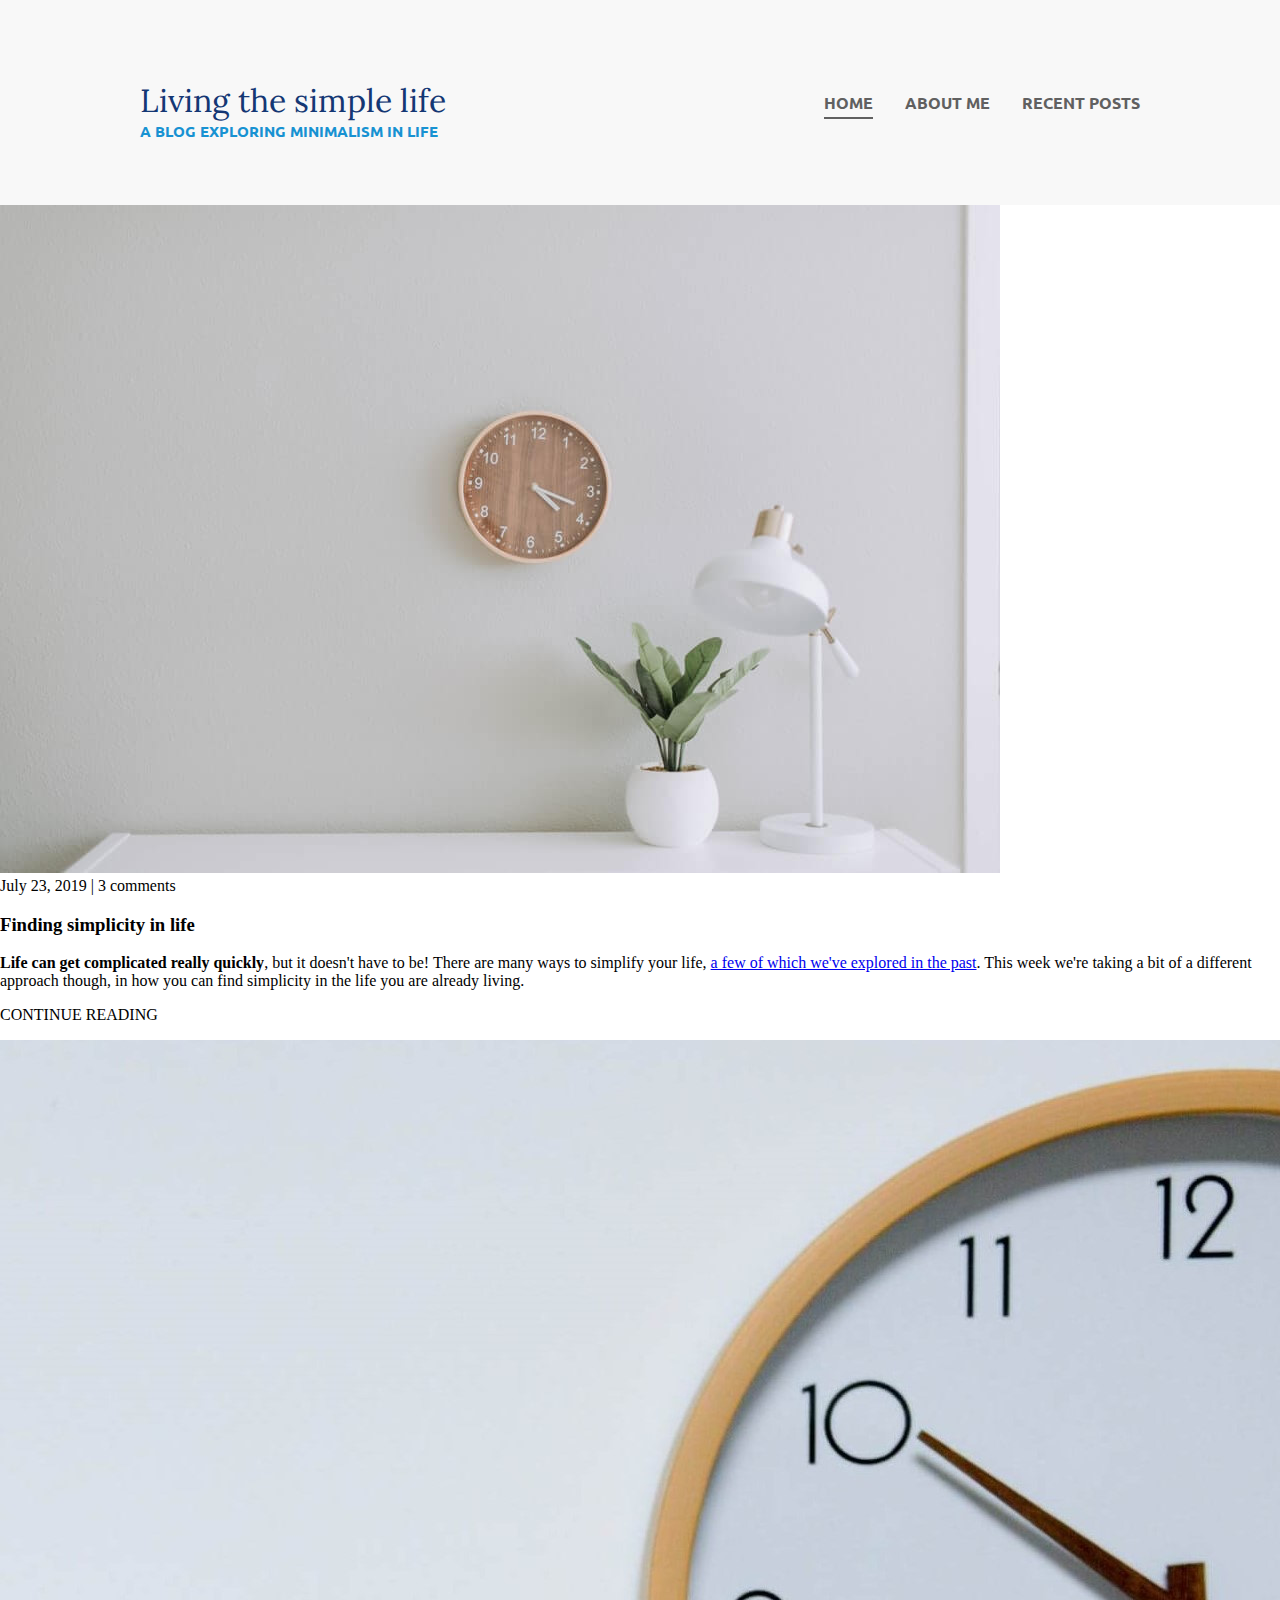
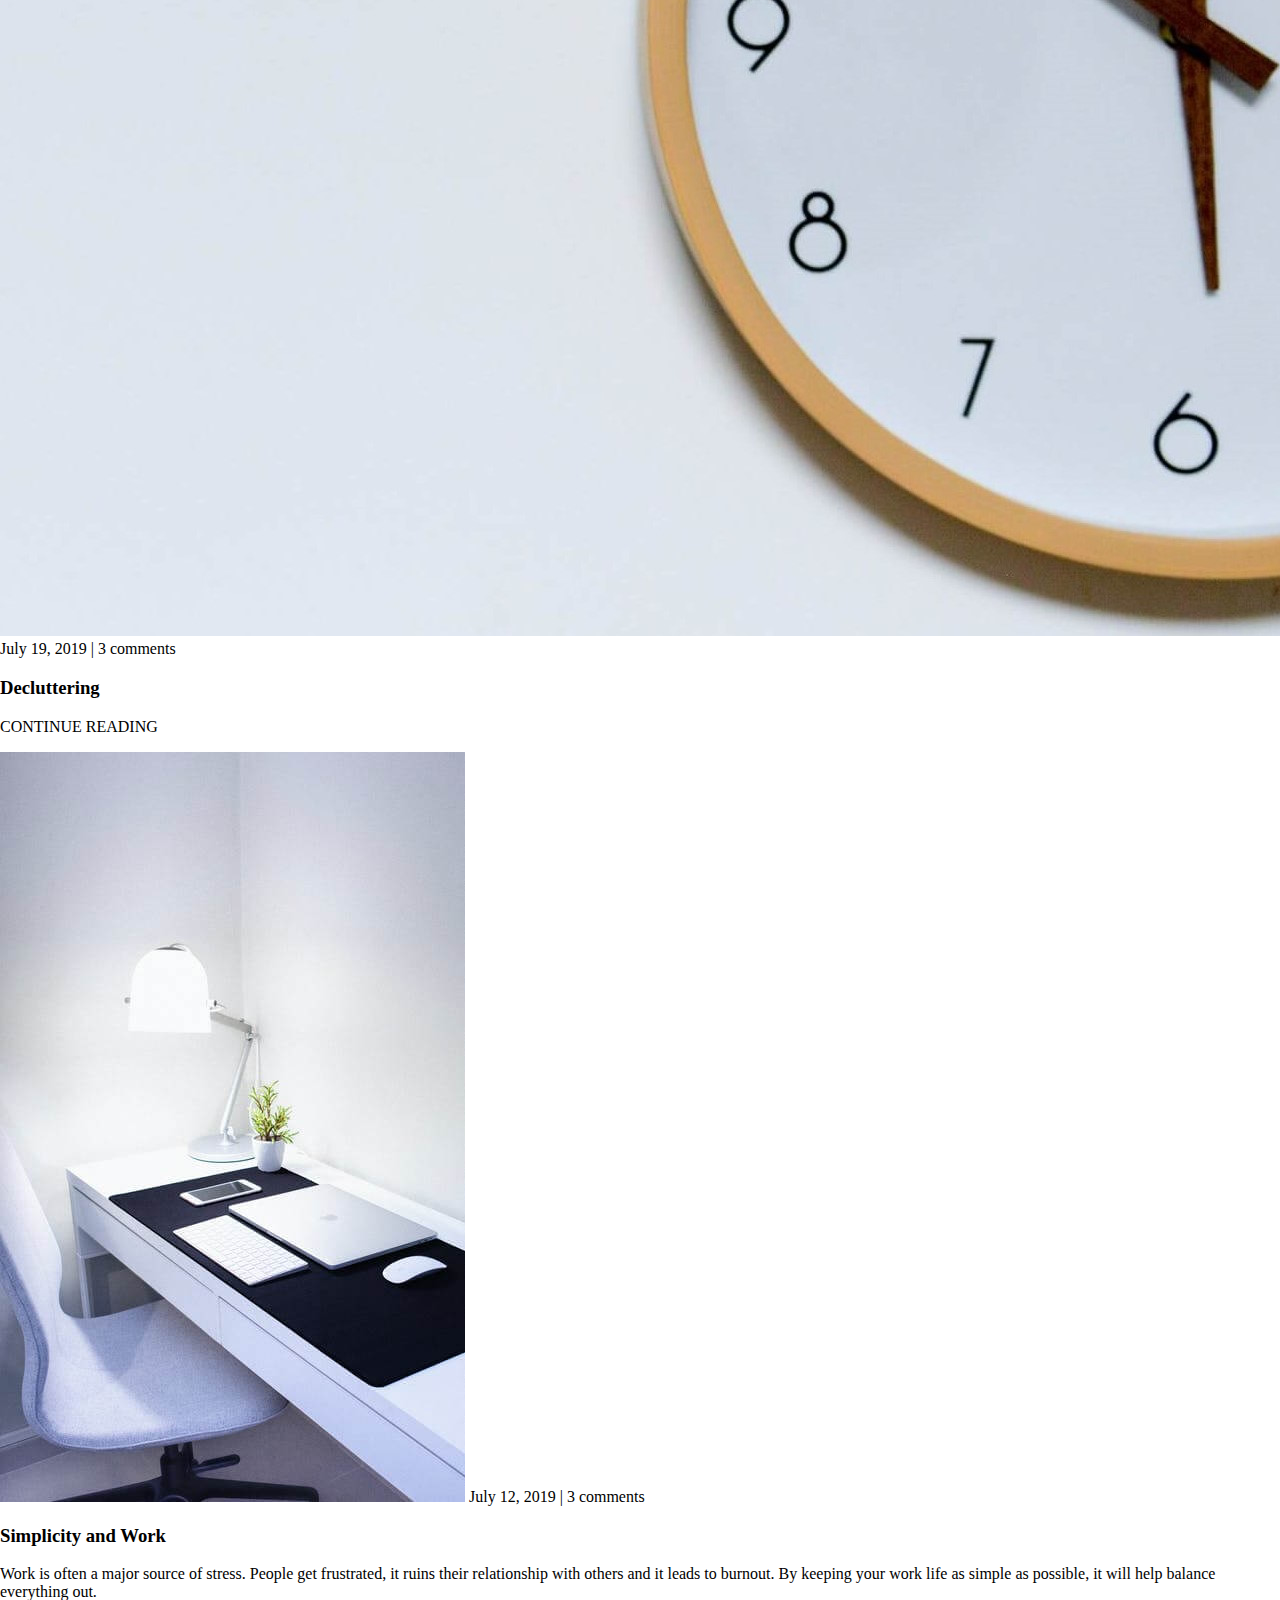
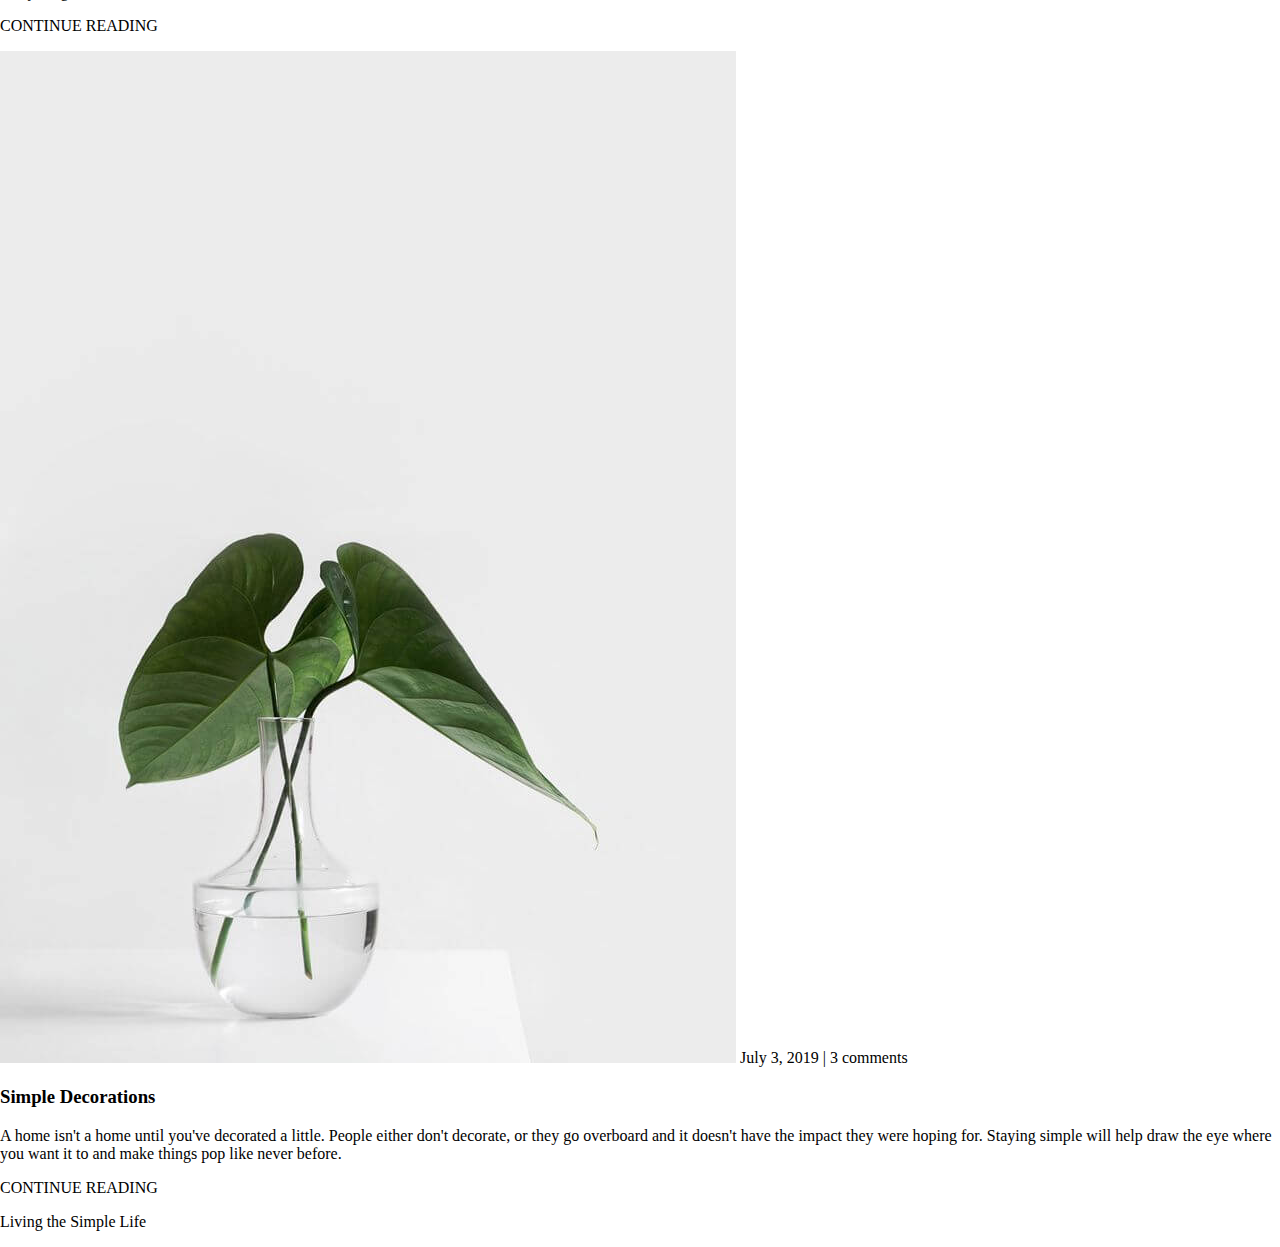
==== Web-Page/index.html @ 9f31c2c8 "Started first page of site" ====
<!DOCTYPE html>
<html lang="en">
<head>
    <meta charset="UTF-8">
    <meta name="viewport" content="width=device-width, initial-scale=1.0">
    <link href="https://fonts.googleapis.com/css?family=Lora|Ubuntu:400,700&display=swap" rel="stylesheet">
    <link rel="stylesheet" href="./css/style.css">
    <title>Navigation Bar</title>
</head>

<body>
    <header>
        <div class="container">
            <div class="titles">
                <h1 class="main-title">Living the simple life</h1>
                <p class="subtitle">A BLOG EXPLORING MINIMALISM IN LIFE</h6>
            </div>
    
            <!--------------------      MAVIGATION BAR      ----------------------->
    
            <nav class="nav-bar">
                <div class="nav-link active-nav-link">
                    <a href="#">HOME</a>
                </div>
    
                <div class="nav-link">
                    <a href="#">ABOUT ME</a>
                </div>
    
                <div class="nav-link">
                    <a href="#">RECENT POSTS</a>
                </div>
            </nav>
        </div>
    </header>

    <div class="content">
        <div class="main-body">
            <div class="headline-post">
                <div>
                    <img class="mainPostPic" src="./images/mainPostPic.jpg">
                </div>
                
                <div>
                    July 23, 2019 | 3 comments

                    <h3>Finding simplicity in life</h3>
                    <p>
                       <strong>Life can get complicated really quickly</strong>, but it doesn't
                       have to be! There are many ways to simplify your life, <a href="#">a few
                       of which we've explored in the past</a>. This week we're taking a bit of
                       a different approach though, in how you can find simplicity in the life
                       you are already living. 
                    </p>

                    <p>CONTINUE READING</p>
                </div>
            </div>

            <div class="post">
                <div>
                    <img class="postPic" src="./images/clockCrop.jpeg">
                    July 19, 2019 | 3 comments
                </div>
                
                <div>
                    <h3>Decluttering</h3>

                    <p>CONTINUE READING</p>
                </div>
            </div>

            <div class="post">
                <div>
                    <img class="postPic" src="./images/cleanOffice.jpeg">
                    July 12, 2019 | 3 comments
                </div>
                
                <div>
                    <h3>Simplicity and Work</h3>
                    <p>
                        Work is often a major source of stress. People get frustrated, it ruins
                        their relationship with others and it leads to burnout. By keeping your
                        work life as simple as possible, it will help balance everything out.
                    </p>

                    <p>CONTINUE READING</p>
                </div>
            </div>

            <div class="post">
                <div>
                    <img class="postPic" src="./images/plant.jpg">
                    July 3, 2019 | 3 comments
                </div>
                
                <div>
                    <h3>Simple Decorations</h3>
                    <p>
                        A home isn't a home until you've decorated a little. People either don't
                        decorate, or they go overboard and it doesn't have the impact they were
                        hoping for. Staying simple will help draw the eye where you want it to and
                        make things pop like never before.
                    </p>

                    <p>CONTINUE READING</p>
                </div>
            </div>
        </div>

        <div class="sideBar">
            <div class="link1 link-color">

            </div>

            <div class="link2 link-color">

            </div>

        </div>
    </div>

    <footer>
        <p>Living the Simple Life</p>
    </footer>
</body>

</html>
---- Web-Page/css/style.css ----
/*--------------------------      MASTER STYLES       -----------------------*/

body {
    margin: 0 auto;
}

/*-------------------------     LAYOUT STYLES       -------------------------*/

.container {
    width: 90%;
    max-width: 1000px;
    margin: 0 auto;

    display: flex;
    justify-content: space-between;  
}

@media (max-width: 760px) {
    .container {
        flex-direction: column;
    }
}


/*-------------------------        HEADER STYLES     ------------------------*/

header {
    background: #F8F8F8;
    padding: 2em 0;
}

.titles {
    width: 45%;
}

.main-title {
    font-size: 2rem;
    font-family: 'Lora', serif;
    font-weight: 400;
    color: #143774;
    margin: 0;
    padding-top:3rem;
}

.subtitle {
    font-size: 0.95rem;
    font-family: 'Ubuntu', sans-serif;
    font-weight: 700;
    color: #1792D2;
    margin-top: 0;
    margin-bottom: 2rem;
    width: 100%;
}

@media (max-width: 760px) {
    .titles {
        width: 100%;
    }

    .main-title {
        text-align: center;
    }

    .subtitle {
        text-align: center;
    }
}

/*---------------------     NAVIGATION BAR STYLES       ---------------------*/

.nav-bar {
    font-family: 'Ubuntu', sans-serif;
    font-weight: 700;
    font-size: 1rem;

    display: flex;
    justify-content: center;
    align-items: center;
    padding: 0;
}

@media (max-width: 760px) {
    .nav-bar {
        flex-direction: column;
    }

    .nav-link {
        margin: .75rem 0;
    }
}

.nav-link a{
    text-decoration: none;
    color: #606060;
    margin-left: 2em;
    padding: .25em 0;
}

.nav-link a:hover,
.nav-link a:focus {
    color: #1792D2;
}

.active-nav-link a{
    border-bottom: 2px solid #606060;  
}

.active-nav-link a:hover {
    color: #606060;             /* Prevents the current page link from changing color when hovering over it. */
}
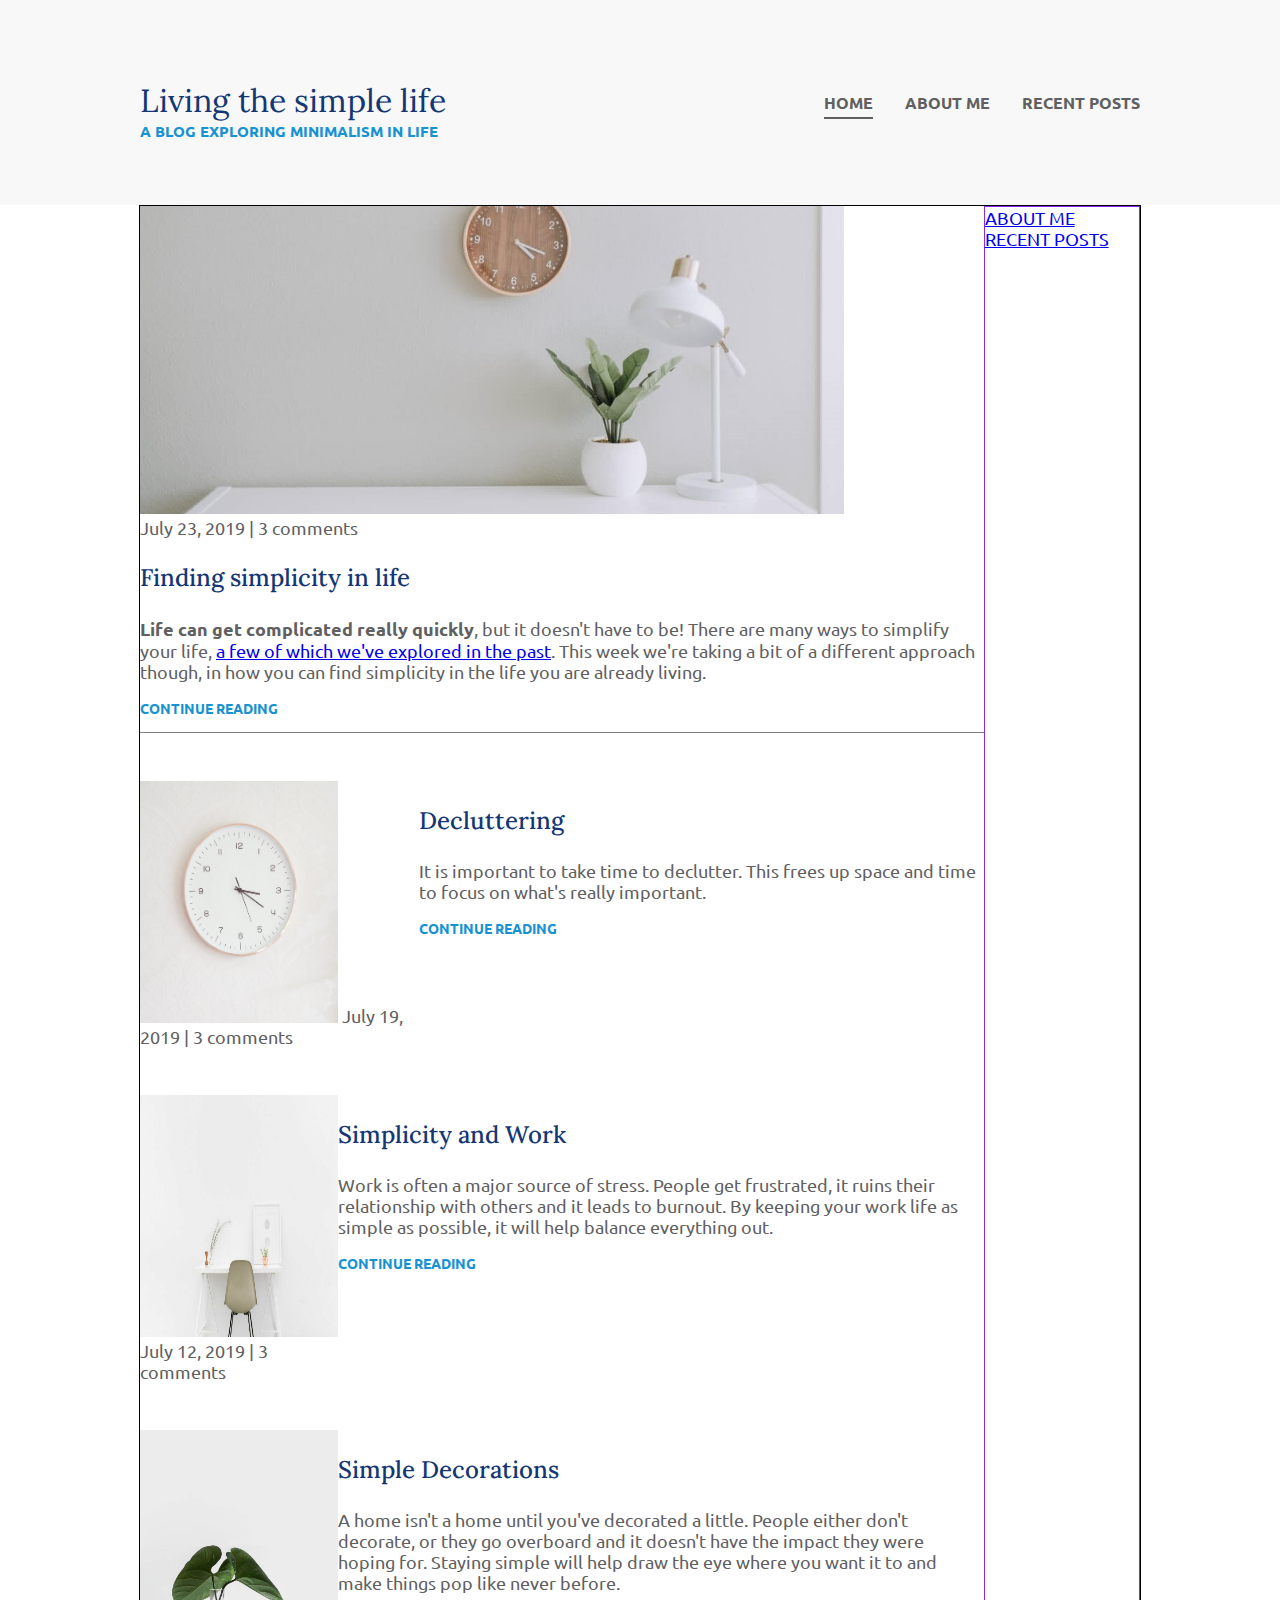
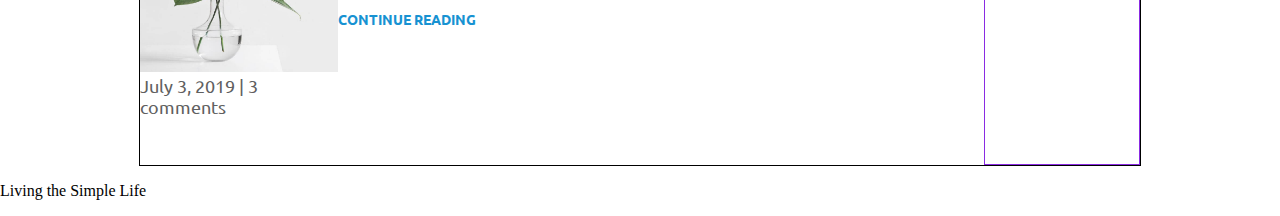
==== commit 713fcff3: "Updated first page" ====
--- a/Web-Page/index.html
+++ b/Web-Page/index.html
@@ -38,7 +38,7 @@
         <div class="main-body">
             <div class="headline-post">
                 <div>
-                    <img class="mainPostPic" src="./images/mainPostPic.jpg">
+                    <img class="mainPostPic" src="./images/mainPostPic2.jpg">
                 </div>
                 
                 <div>
@@ -53,26 +53,30 @@
                        you are already living. 
                     </p>
 
-                    <p>CONTINUE READING</p>
+                    <p class="continue">CONTINUE READING</p>
                 </div>
             </div>
 
             <div class="post">
                 <div>
-                    <img class="postPic" src="./images/clockCrop.jpeg">
+                    <img class="postPic" src="./images/clock3.jpg">
                     July 19, 2019 | 3 comments
                 </div>
                 
                 <div>
                     <h3>Decluttering</h3>
+                    <p>
+                        It is important to take time to declutter. This frees up space and time to
+                        focus on what's really important.
+                    </p>
 
-                    <p>CONTINUE READING</p>
+                    <p class="continue">CONTINUE READING</p>
                 </div>
             </div>
 
             <div class="post">
                 <div>
-                    <img class="postPic" src="./images/cleanOffice.jpeg">
+                    <img class="postPic" src="./images/cleanOffice2.jpg">
                     July 12, 2019 | 3 comments
                 </div>
                 
@@ -84,7 +88,7 @@
                         work life as simple as possible, it will help balance everything out.
                     </p>
 
-                    <p>CONTINUE READING</p>
+                    <p class="continue">CONTINUE READING</p>
                 </div>
             </div>
 
@@ -103,22 +107,22 @@
                         make things pop like never before.
                     </p>
 
-                    <p>CONTINUE READING</p>
+                    <p class="continue">CONTINUE READING</p>
                 </div>
             </div>
-        </div>
+        </div> <!-- END OF MAIN BODY-->
 
         <div class="sideBar">
             <div class="link1 link-color">
-
+                <a href="#">ABOUT ME</a>
             </div>
 
             <div class="link2 link-color">
-
+                <a href="#">RECENT POSTS</a>
             </div>
 
         </div>
-    </div>
+    </div> <!-- END OF CONTENT -->
 
     <footer>
         <p>Living the Simple Life</p>
--- a/Web-Page/css/style.css
+++ b/Web-Page/css/style.css
@@ -109,3 +109,56 @@
 .active-nav-link a:hover {
     color: #606060;             /* Prevents the current page link from changing color when hovering over it. */
 }
+
+/*-----------------------       CONTENT LAYOUT STYLES      ------------------*/
+
+.content {
+    font-size: 1.1rem;
+    font-family: 'Ubuntu', sans-serif;
+    font-weight: 400;
+    color: #606060;
+    margin: 0 auto;
+    width: 90%;
+    max-width: 1000px;
+    border: 1px solid black;
+    display: flex;
+}
+
+h3 {
+    font-family: 'Lora', serif;
+    font-size: 1.5rem;
+    font-weight: 500;
+    color: #143774;
+}
+
+.continue {
+    font-size: .9rem;
+    font-weight: 700;
+    color: #1792D2;
+}
+
+.headline-post {
+    border-bottom: 1px solid grey;
+}
+
+.mainPostPic {
+    width: 44rem;
+}
+
+.post {
+    margin: 3rem 0;
+    display: flex;
+}
+
+.postPic {
+    width: 12.375rem;
+    height: 15.125rem;
+}
+
+/*-------------------------     SIDEBAR STYLES      -------------------------*/
+
+.sideBar {
+    width: 45%;
+    border: 1px solid blueviolet;
+}
+
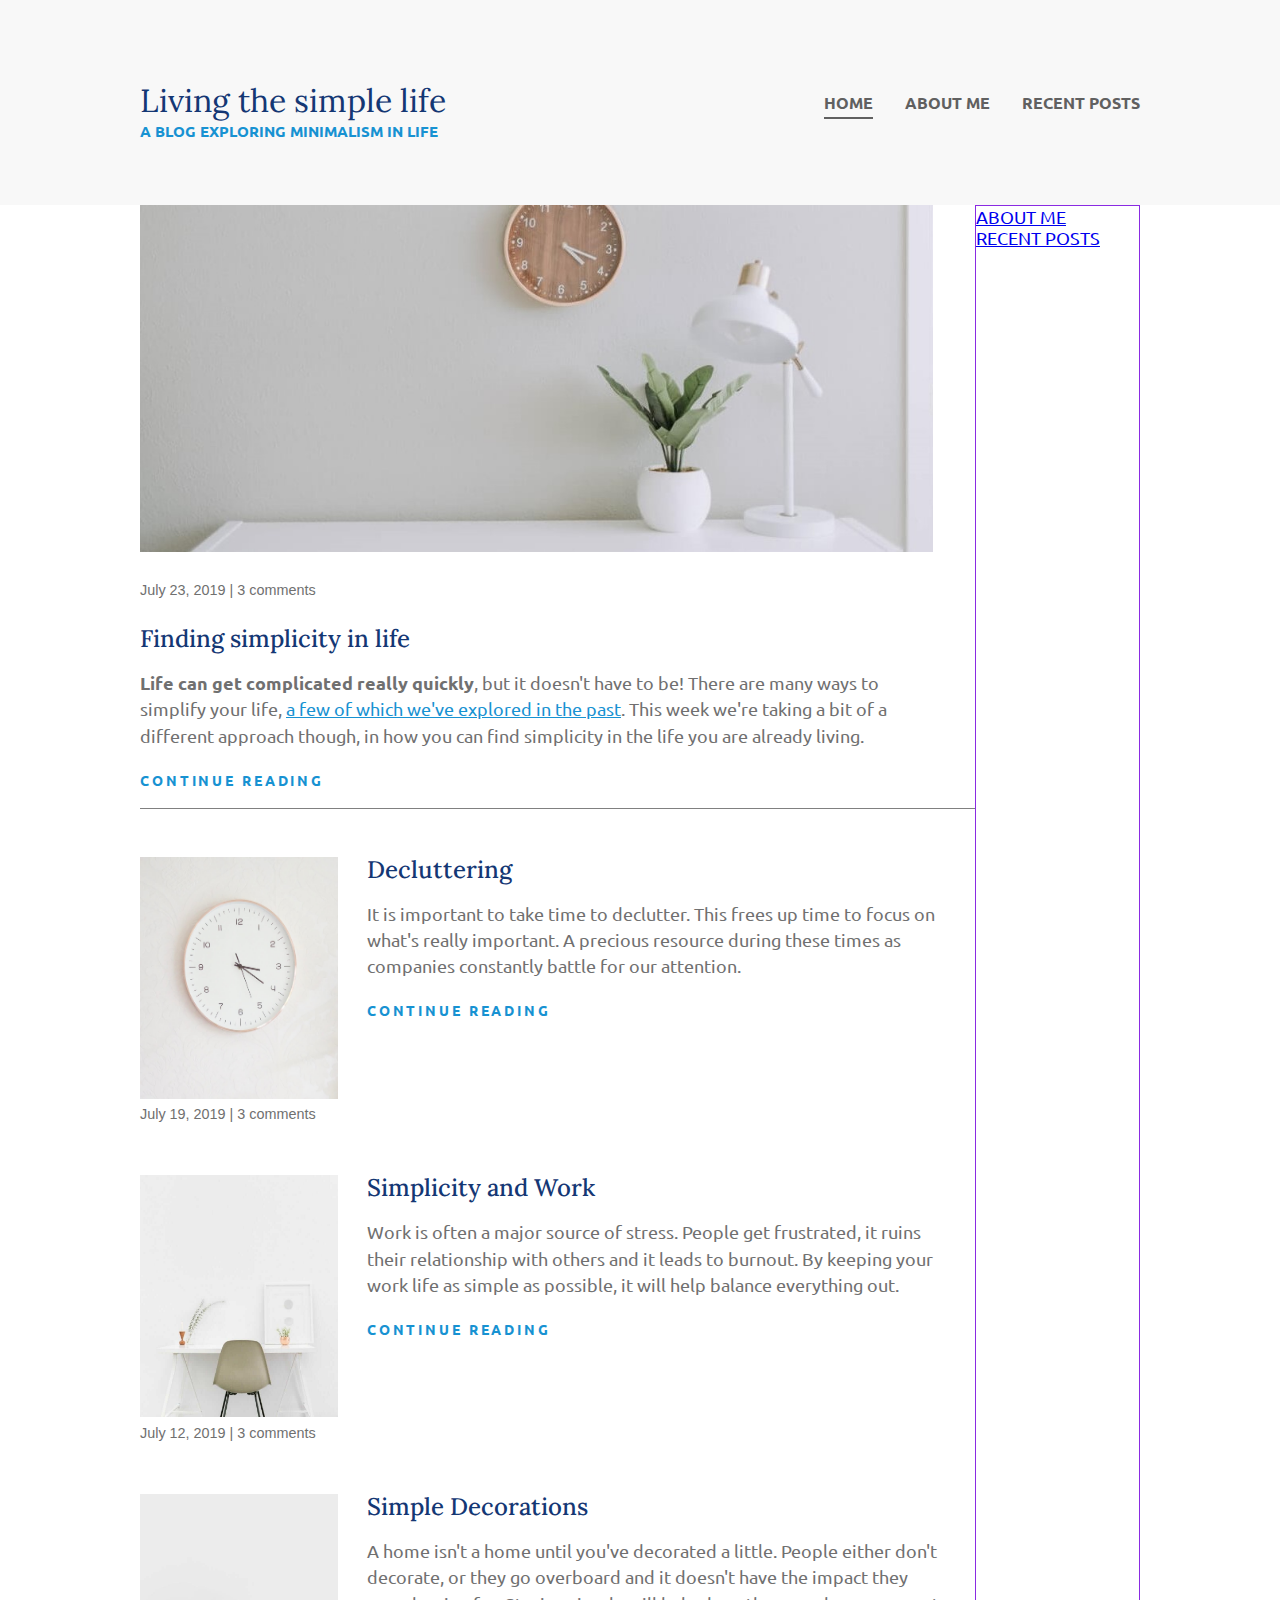
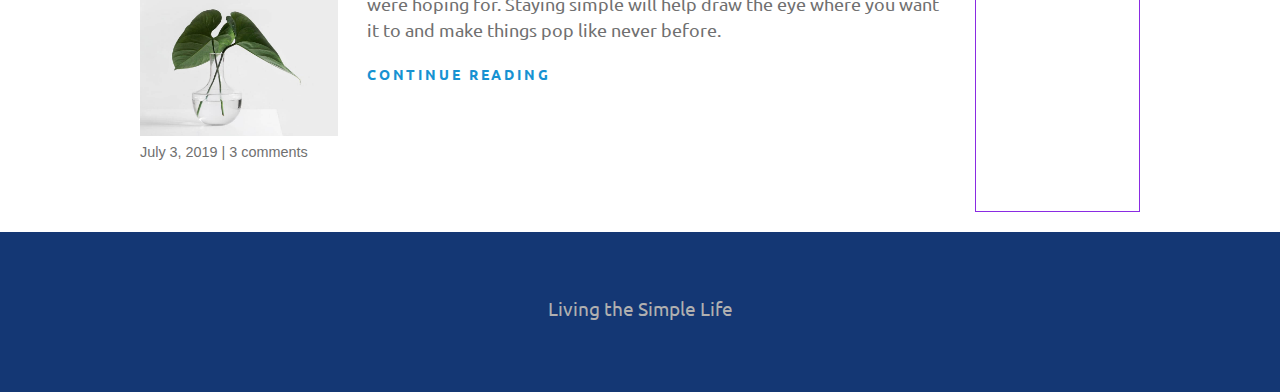
==== commit 135c8390: "Updated first (home) page" ====
--- a/Web-Page/index.html
+++ b/Web-Page/index.html
@@ -41,8 +41,8 @@
                     <img class="mainPostPic" src="./images/mainPostPic2.jpg">
                 </div>
                 
-                <div>
-                    July 23, 2019 | 3 comments
+                <div class="main-article">
+                    <p class="date">July 23, 2019 | 3 comments</p>
 
                     <h3>Finding simplicity in life</h3>
                     <p>
@@ -60,14 +60,15 @@
             <div class="post">
                 <div>
                     <img class="postPic" src="./images/clock3.jpg">
-                    July 19, 2019 | 3 comments
+                    <p class="date">July 19, 2019 | 3 comments</p>
                 </div>
                 
-                <div>
+                <div class="article">
                     <h3>Decluttering</h3>
                     <p>
-                        It is important to take time to declutter. This frees up space and time to
-                        focus on what's really important.
+                        It is important to take time to declutter. This frees up time to focus on
+                        what's really important. A precious resource during these times as companies
+                        constantly battle for our attention.
                     </p>
 
                     <p class="continue">CONTINUE READING</p>
@@ -76,11 +77,11 @@
 
             <div class="post">
                 <div>
-                    <img class="postPic" src="./images/cleanOffice2.jpg">
-                    July 12, 2019 | 3 comments
+                    <img class="postPic" src="./images/cleanOffice.jpg">
+                    <p class="date">July 12, 2019 | 3 comments</p>
                 </div>
                 
-                <div>
+                <div class="article">
                     <h3>Simplicity and Work</h3>
                     <p>
                         Work is often a major source of stress. People get frustrated, it ruins
@@ -95,10 +96,10 @@
             <div class="post">
                 <div>
                     <img class="postPic" src="./images/plant.jpg">
-                    July 3, 2019 | 3 comments
+                    <p class="date">July 3, 2019 | 3 comments</p>
                 </div>
                 
-                <div>
+                <div class="article">
                     <h3>Simple Decorations</h3>
                     <p>
                         A home isn't a home until you've decorated a little. People either don't
--- a/Web-Page/css/style.css
+++ b/Web-Page/css/style.css
@@ -116,11 +116,10 @@
     font-size: 1.1rem;
     font-family: 'Ubuntu', sans-serif;
     font-weight: 400;
-    color: #606060;
+    color: #707070;
     margin: 0 auto;
     width: 90%;
     max-width: 1000px;
-    border: 1px solid black;
     display: flex;
 }
 
@@ -129,21 +128,43 @@
     font-size: 1.5rem;
     font-weight: 500;
     color: #143774;
+
+    margin: 0;
 }
 
 .continue {
     font-size: .9rem;
     font-weight: 700;
-    color: #1792D2;
-}
+    letter-spacing: .2em;
+    color: #1792D2;
+}
+
+/*---------------------     MAIN ARTICLE STYLES     -------------------------*/
 
 .headline-post {
     border-bottom: 1px solid grey;
 }
 
 .mainPostPic {
-    width: 44rem;
-}
+    width: 95%;
+}
+
+.main-article {
+    margin-right: 2rem;
+    line-height: 1.5em;
+}
+
+.main-article a {
+    color: #1792D2;
+}
+
+.main-article .date {
+    margin: 1.4rem 0;
+}
+
+
+
+/*--------------------      REGULAR ARTICLE STYLES      ---------------------*/
 
 .post {
     margin: 3rem 0;
@@ -155,6 +176,17 @@
     height: 15.125rem;
 }
 
+.date {
+    font-family: 'Segoe UI', sans-serif;
+    font-size: 0.9rem;
+    margin: .3rem 0;
+}
+
+.article {
+    margin: 0 1.8rem;
+    line-height: 1.5em;
+}
+
 /*-------------------------     SIDEBAR STYLES      -------------------------*/
 
 .sideBar {
@@ -162,3 +194,20 @@
     border: 1px solid blueviolet;
 }
 
+/*-------------------------     FOOTER STYLES       -------------------------*/
+
+footer {
+    background: #143774;
+    height: 10rem;
+
+    text-align: center;
+}
+
+footer p {
+    font-family: 'Ubuntu', sans-serif;
+    font-size: 1.2rem;
+    font-weight: 400;
+    color: #b0b0b0;
+
+    padding: 4rem;
+}
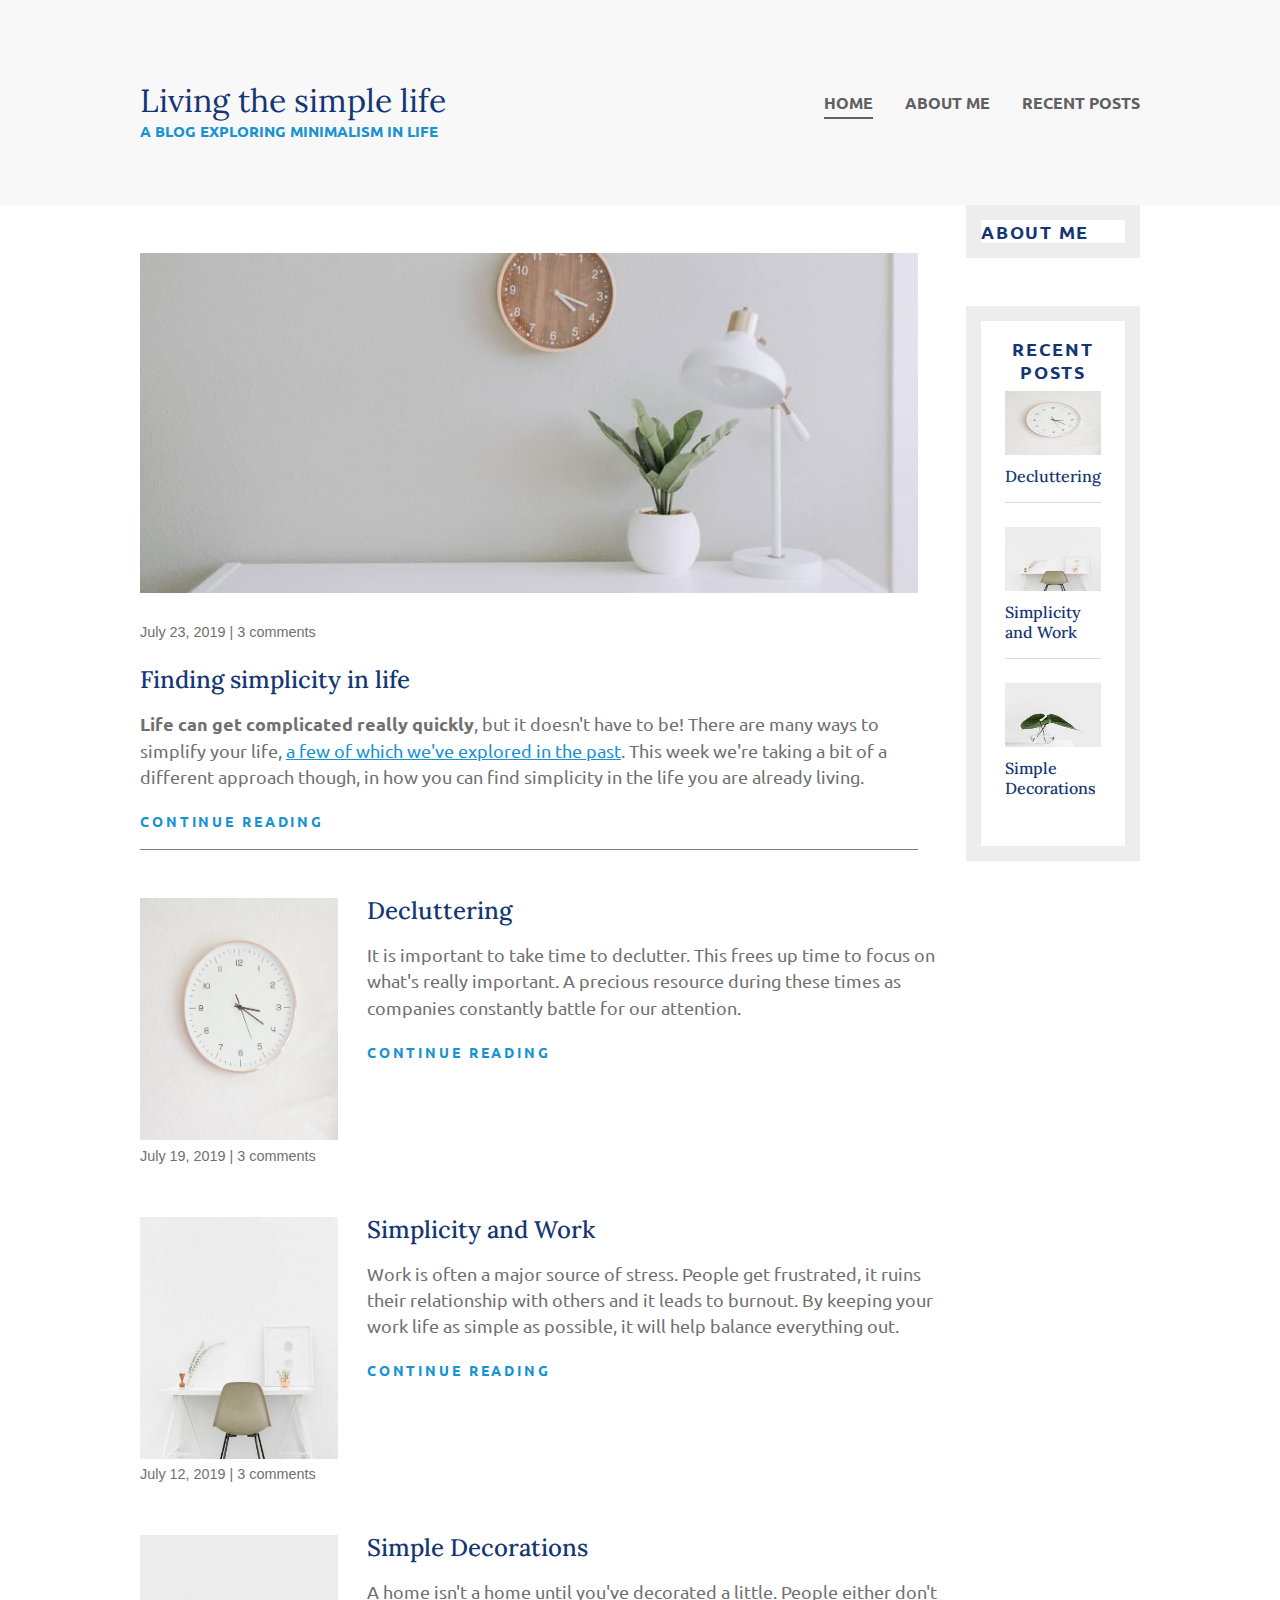
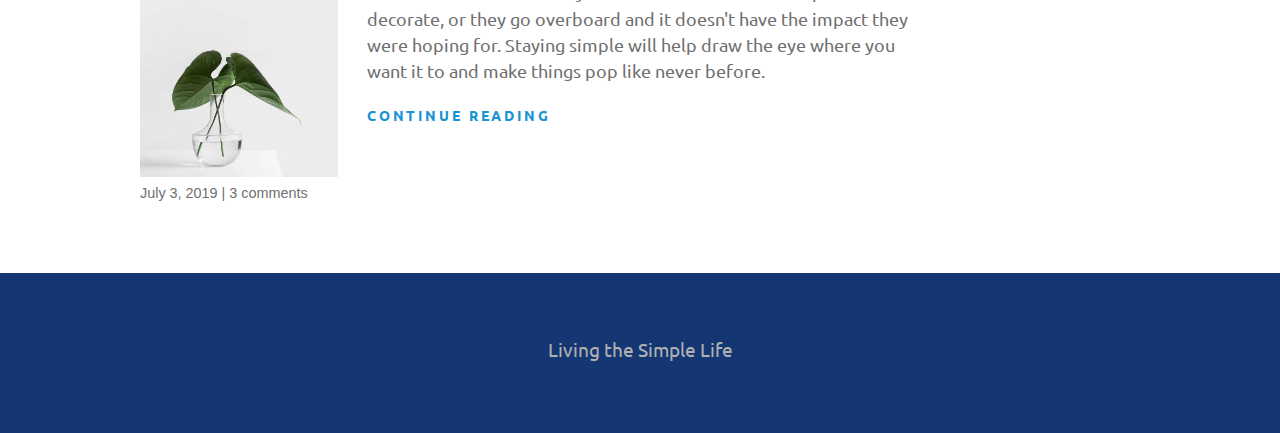
==== commit cdcc5cde: "Updated home page" ====
--- a/Web-Page/index.html
+++ b/Web-Page/index.html
@@ -34,8 +34,13 @@
         </div>
     </header>
 
+    <!----------------------------       CONTENT     ---------------------------->
     <div class="content">
+
+        <!----------------------       MAIN BODY CONTENT       ---------------->
         <div class="main-body">
+
+            <!-----------------       HEADLINE POST       ------------------->
             <div class="headline-post">
                 <div>
                     <img class="mainPostPic" src="./images/mainPostPic2.jpg">
@@ -57,6 +62,7 @@
                 </div>
             </div>
 
+            <!--------------------      SUBPOSTS        --------------------->
             <div class="post">
                 <div>
                     <img class="postPic" src="./images/clock3.jpg">
@@ -111,19 +117,27 @@
                     <p class="continue">CONTINUE READING</p>
                 </div>
             </div>
-        </div> <!-- END OF MAIN BODY-->
+        </div> 
+        <!--------   END OF MAIN BODY   ------------->
 
+        <!------------------------      SIDEBAR     -------------------------->
         <div class="sideBar">
             <div class="link1 link-color">
-                <a href="#">ABOUT ME</a>
+                <a class="sideBarTitle" href="#">ABOUT ME</a>
             </div>
 
             <div class="link2 link-color">
-                <a href="#">RECENT POSTS</a>
+                    <a class="sideBarTitle" href="#">RECENT POSTS</a>
+                    <img class="sidePic" src="./images/clock3.jpg">
+                    <h3 class="border">Decluttering</h3>
+                    <img class="sidePic" src="./images/cleanOffice.jpg">
+                    <h3 class="border">Simplicity and Work</h3>
+                    <img class="sidePic" src="./images/plant.jpg">
+                    <h3>Simple Decorations</h3>
             </div>
-
         </div>
-    </div> <!-- END OF CONTENT -->
+    </div>
+    <!--------   END OF CONTENT ---------->
 
     <footer>
         <p>Living the Simple Life</p>
--- a/Web-Page/css/style.css
+++ b/Web-Page/css/style.css
@@ -21,7 +21,6 @@
         flex-direction: column;
     }
 }
-
 
 /*-------------------------        HEADER STYLES     ------------------------*/
 
@@ -142,15 +141,16 @@
 /*---------------------     MAIN ARTICLE STYLES     -------------------------*/
 
 .headline-post {
+    margin-top: 3rem;
+    margin-right: 3rem;
     border-bottom: 1px solid grey;
 }
 
 .mainPostPic {
-    width: 95%;
+    width: 100%;
 }
 
 .main-article {
-    margin-right: 2rem;
     line-height: 1.5em;
 }
 
@@ -161,8 +161,6 @@
 .main-article .date {
     margin: 1.4rem 0;
 }
-
-
 
 /*--------------------      REGULAR ARTICLE STYLES      ---------------------*/
 
@@ -191,7 +189,41 @@
 
 .sideBar {
     width: 45%;
-    border: 1px solid blueviolet;
+}
+
+.sideBarTitle{
+    text-decoration: none;
+    text-align: left;
+    font-weight: 700;
+    letter-spacing: .1em;
+    color: #143774;
+}
+
+.link-color {
+    border: 15px solid #ededed;
+}
+
+.link2 {
+    margin: 3rem 0;
+    padding: 1rem 1.5rem;
+    text-align: center;
+}
+
+.link2 h3 {
+    font-size: 1rem;
+    text-align: left;
+    padding-bottom: 1rem;
+    margin-bottom: 1rem;
+}
+
+.border {
+    border-bottom: 1px solid #d8d8d8;
+}
+
+.sidePic {
+    height: 4rem;
+    width: 100%;
+    margin: .5rem 0;
 }
 
 /*-------------------------     FOOTER STYLES       -------------------------*/
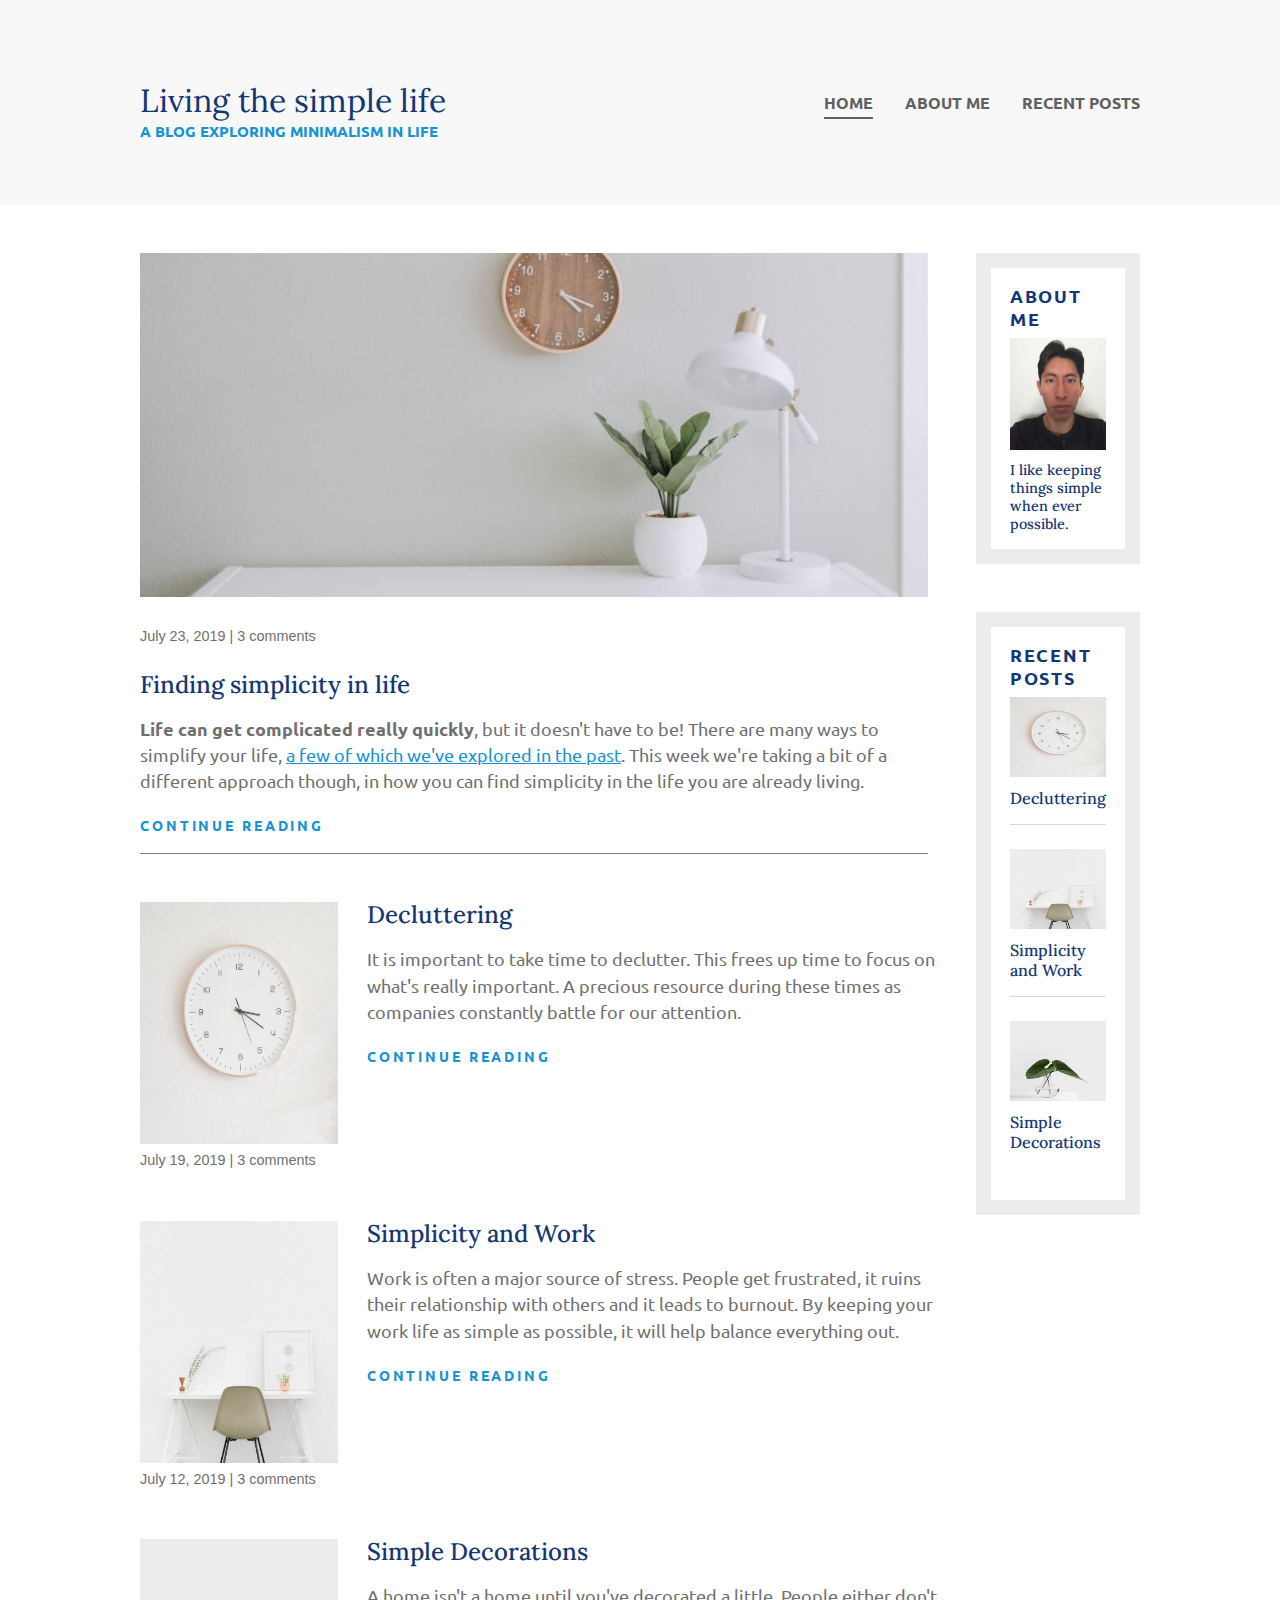
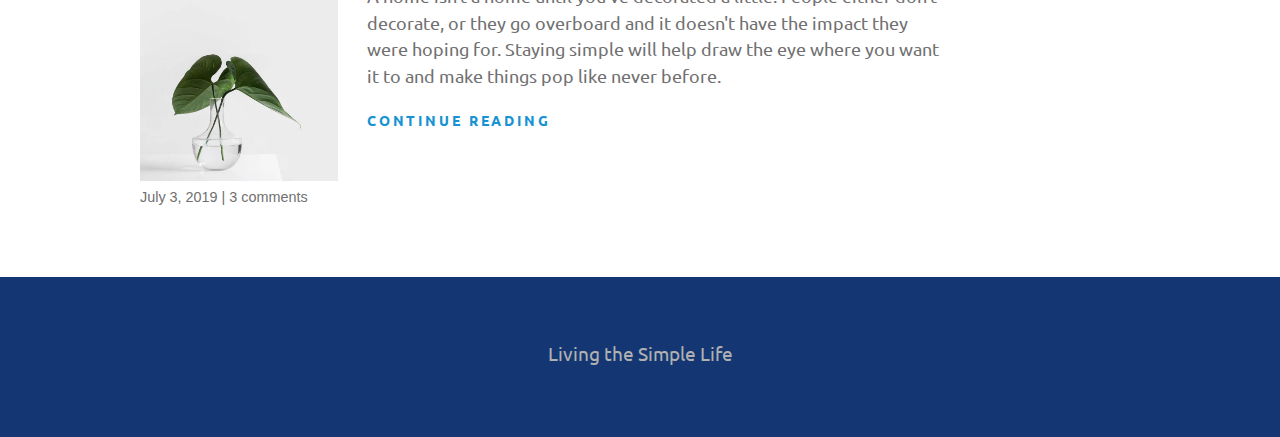
==== commit 014ce668: "Finished Home Page Styling" ====
--- a/Web-Page/index.html
+++ b/Web-Page/index.html
@@ -124,6 +124,9 @@
         <div class="sideBar">
             <div class="link1 link-color">
                 <a class="sideBarTitle" href="#">ABOUT ME</a>
+                <img class="aboutMePic" src="./images/me.jpg">
+                <h3>I like keeping things simple when ever possible.</h3>
+
             </div>
 
             <div class="link2 link-color">
--- a/Web-Page/css/style.css
+++ b/Web-Page/css/style.css
@@ -203,25 +203,42 @@
     border: 15px solid #ededed;
 }
 
+.link1 {
+    margin-top: 3rem;
+    padding: 1rem 1.2rem;
+}
+
 .link2 {
     margin: 3rem 0;
-    padding: 1rem 1.5rem;
-    text-align: center;
-}
-
-.link2 h3 {
+    padding: 1rem 1.2rem;
+    text-align: left;
+}
+
+.sideBar h3 {
     font-size: 1rem;
     text-align: left;
     padding-bottom: 1rem;
     margin-bottom: 1rem;
 }
 
+.link1 h3 {
+    font-size: .9rem;
+    padding-bottom: 0;
+    margin-bottom: 0;
+}
+
 .border {
     border-bottom: 1px solid #d8d8d8;
 }
 
 .sidePic {
-    height: 4rem;
+    height: 5rem;
+    width: 100%;
+    margin: .5rem 0;
+
+}
+.aboutMePic {
+    height: 7rem;
     width: 100%;
     margin: .5rem 0;
 }
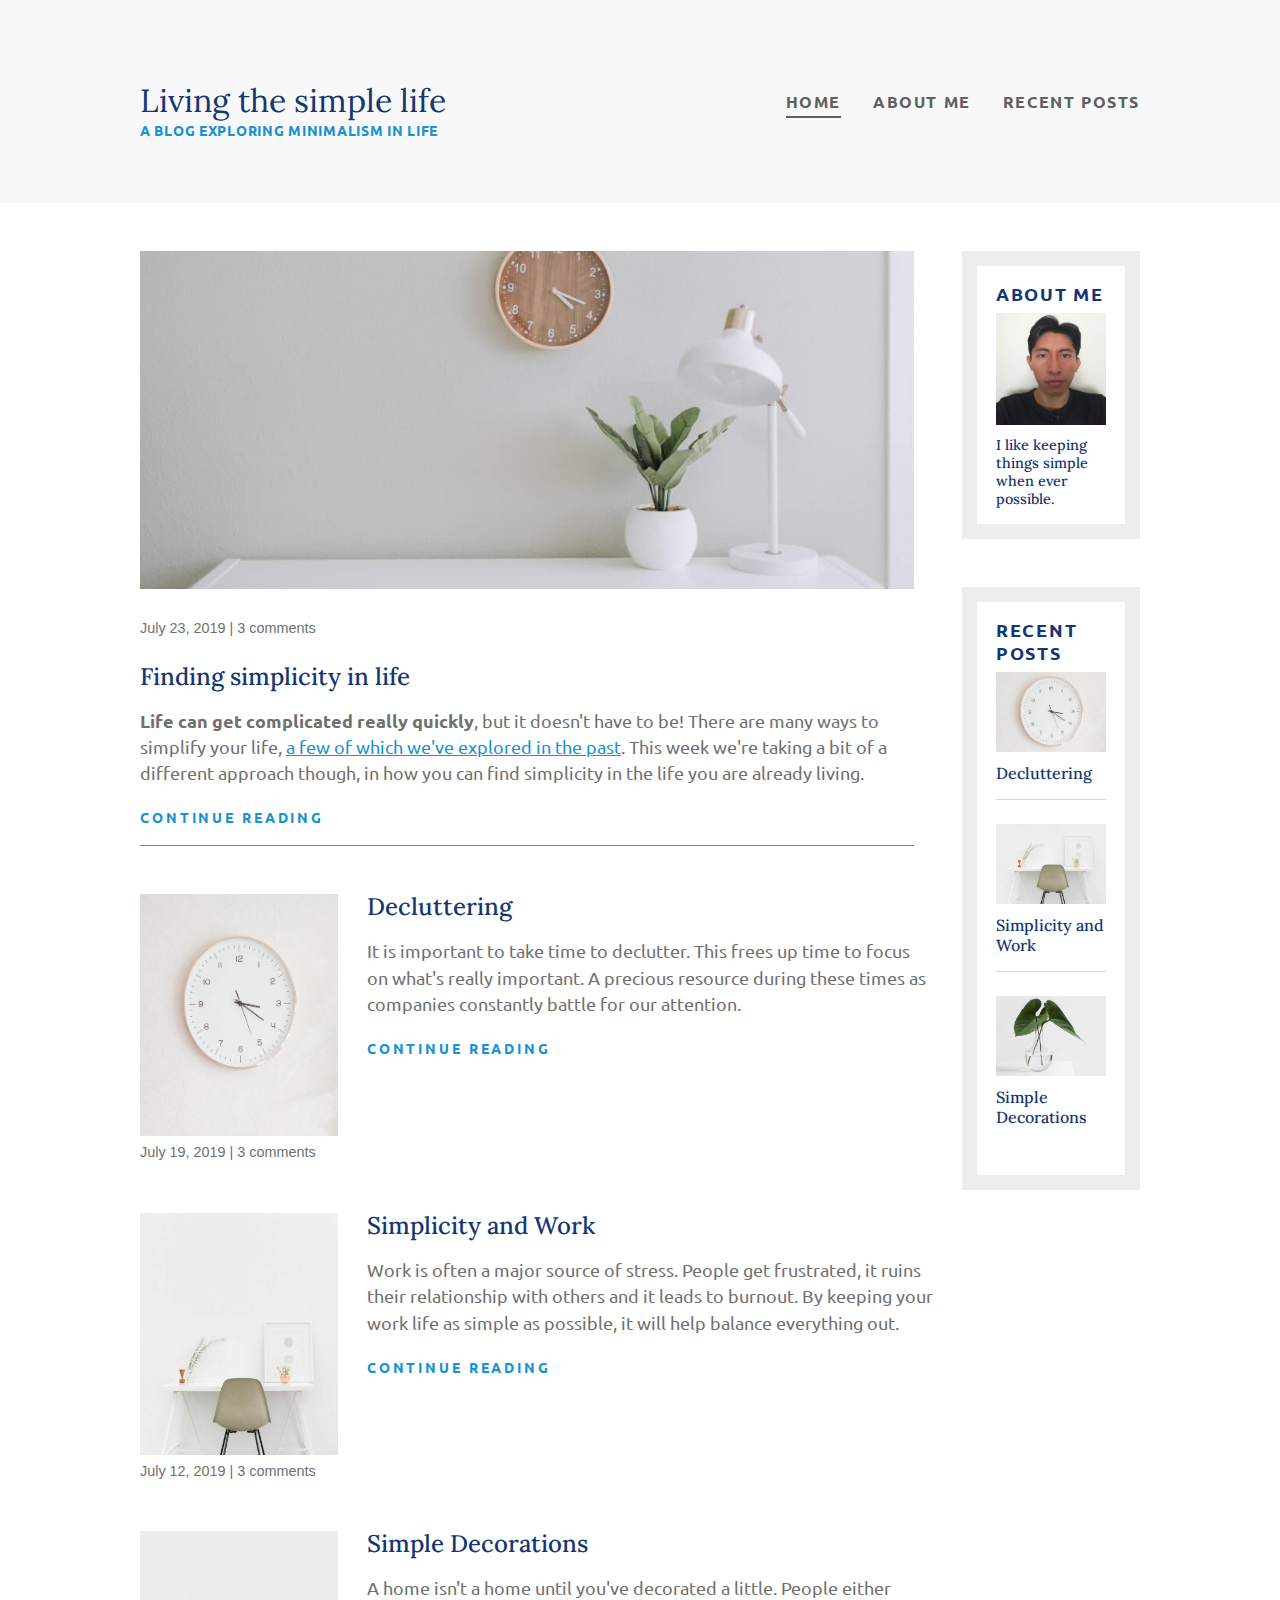
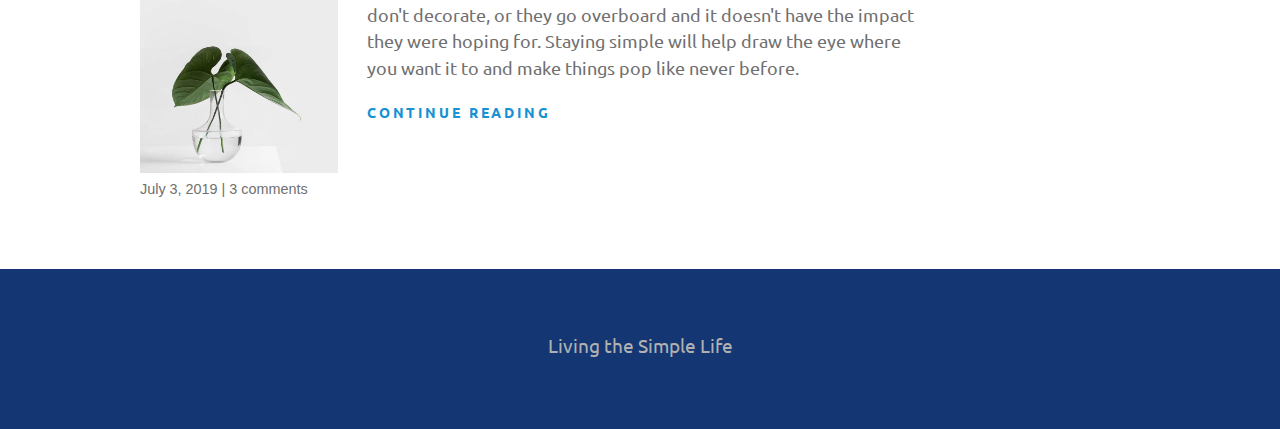
==== commit 4ad4d51b: "Updated Home Page" ====
--- a/Web-Page/index.html
+++ b/Web-Page/index.html
@@ -131,11 +131,11 @@
 
             <div class="link2 link-color">
                     <a class="sideBarTitle" href="#">RECENT POSTS</a>
-                    <img class="sidePic" src="./images/clock3.jpg">
+                    <img class="sidePic" src="./images/clock2.jpg">
                     <h3 class="border">Decluttering</h3>
-                    <img class="sidePic" src="./images/cleanOffice.jpg">
+                    <img class="sidePic" src="./images/cleanOffice2.jpg">
                     <h3 class="border">Simplicity and Work</h3>
-                    <img class="sidePic" src="./images/plant.jpg">
+                    <img class="sidePic" src="./images/plant2.jpg">
                     <h3>Simple Decorations</h3>
             </div>
         </div>
--- a/Web-Page/css/style.css
+++ b/Web-Page/css/style.css
@@ -16,7 +16,7 @@
     justify-content: space-between;  
 }
 
-@media (max-width: 760px) {
+@media (max-width: 775px) {
     .container {
         flex-direction: column;
     }
@@ -43,16 +43,17 @@
 }
 
 .subtitle {
-    font-size: 0.95rem;
-    font-family: 'Ubuntu', sans-serif;
-    font-weight: 700;
+    font-size: 0.9rem;
+    font-family: 'Ubuntu', sans-serif;
+    font-weight: 700;
+    letter-spacing: .05em;
     color: #1792D2;
     margin-top: 0;
     margin-bottom: 2rem;
     width: 100%;
 }
 
-@media (max-width: 760px) {
+@media (max-width: 775px) {
     .titles {
         width: 100%;
     }
@@ -72,6 +73,7 @@
     font-family: 'Ubuntu', sans-serif;
     font-weight: 700;
     font-size: 1rem;
+    letter-spacing: .1em;
 
     display: flex;
     justify-content: center;
@@ -79,7 +81,7 @@
     padding: 0;
 }
 
-@media (max-width: 760px) {
+@media (max-width: 775px) {
     .nav-bar {
         flex-direction: column;
     }
@@ -122,6 +124,12 @@
     display: flex;
 }
 
+@media (max-width: 775px) {
+    .content {
+        flex-direction: column;
+    }
+}
+
 h3 {
     font-family: 'Lora', serif;
     font-size: 1.5rem;
@@ -188,7 +196,7 @@
 /*-------------------------     SIDEBAR STYLES      -------------------------*/
 
 .sideBar {
-    width: 45%;
+    width: 50%;
 }
 
 .sideBarTitle{
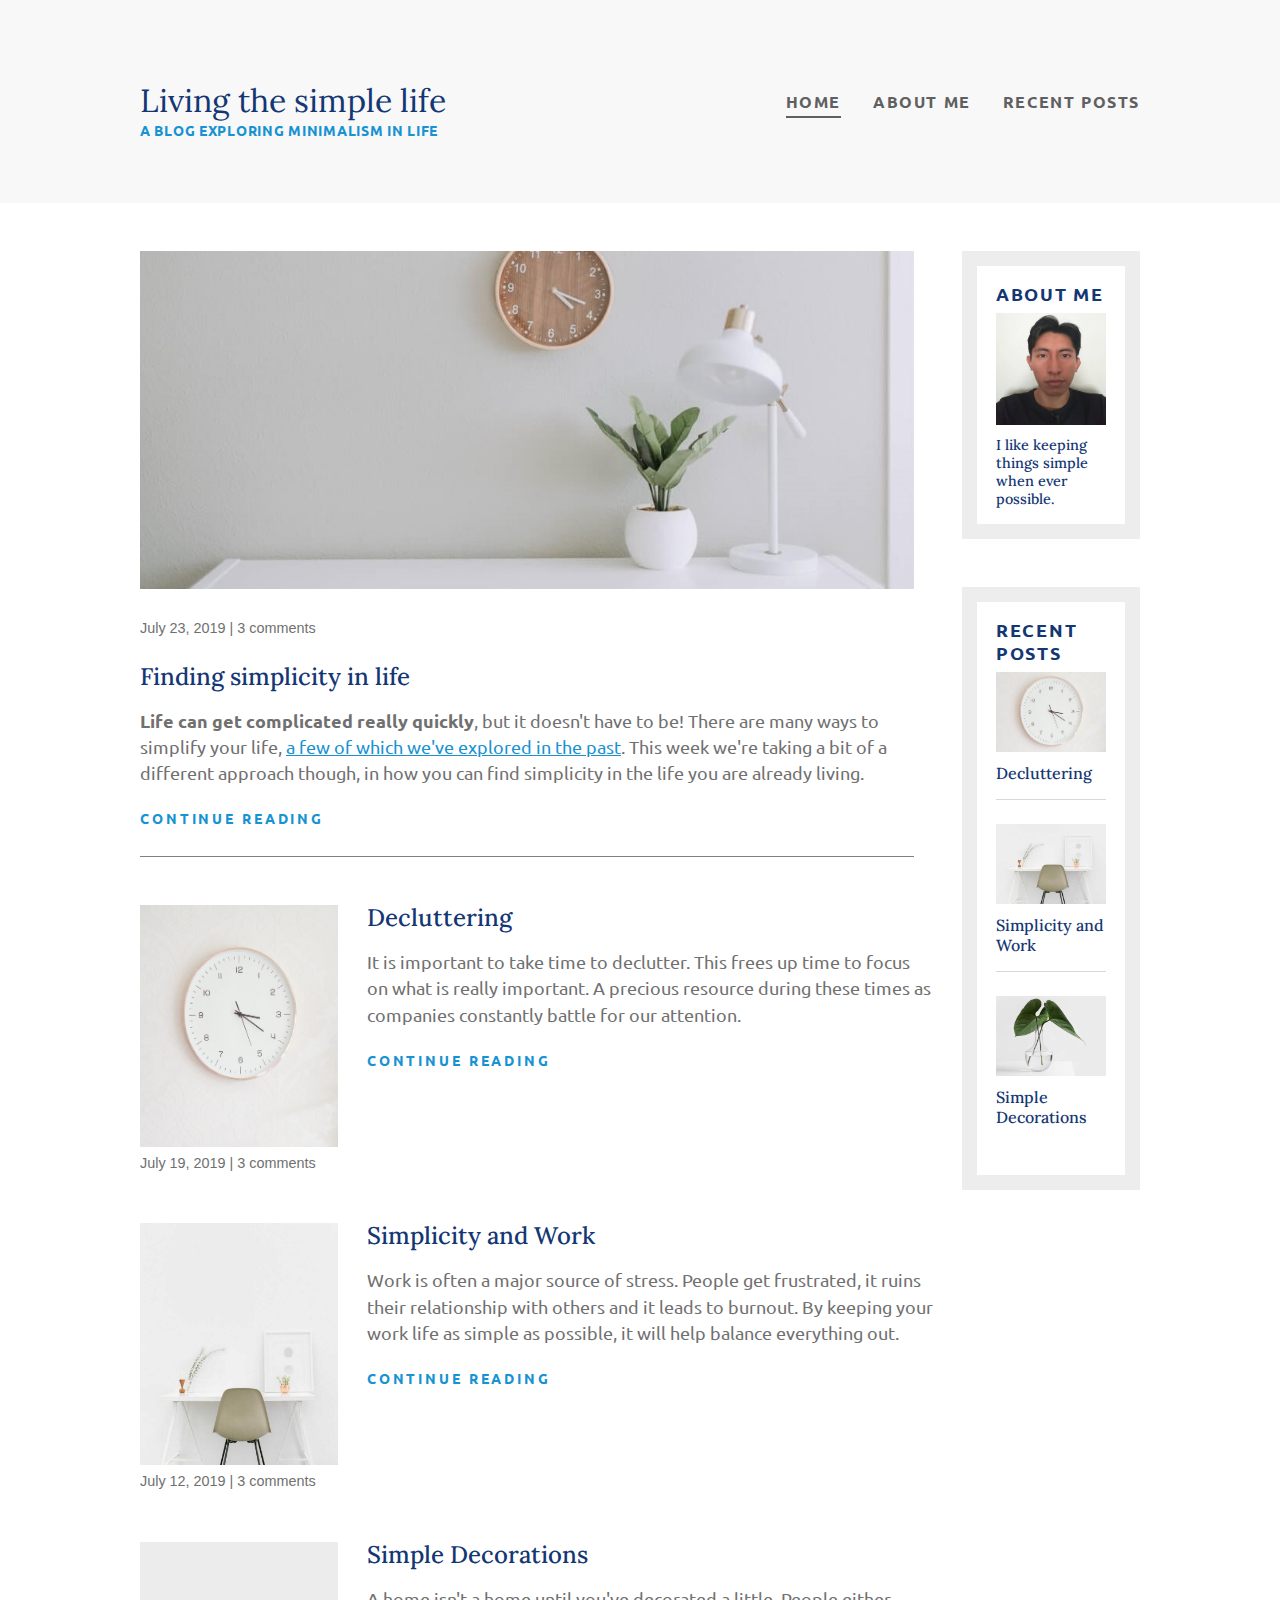
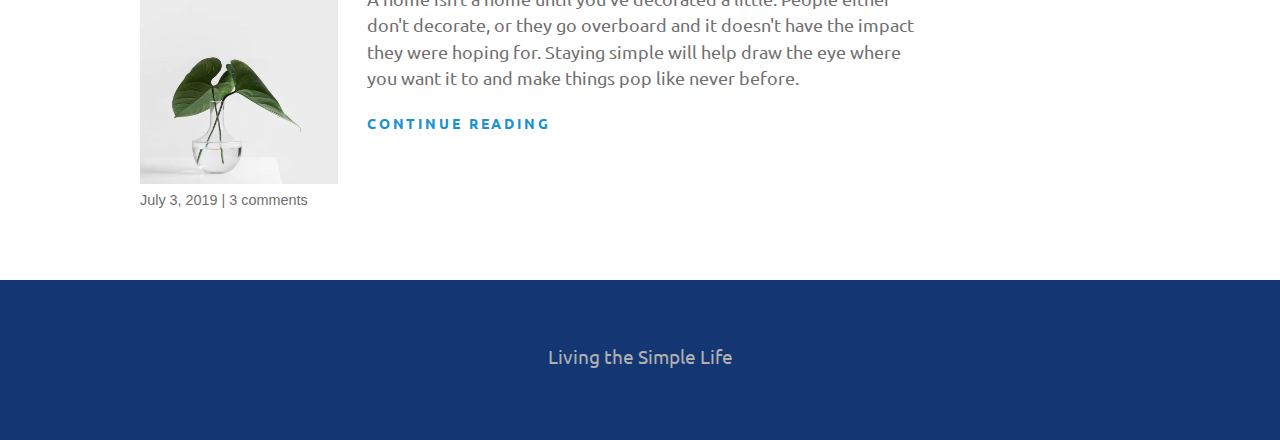
==== commit 8d952b9f: "Updated Home Page styling" ====
--- a/Web-Page/index.html
+++ b/Web-Page/index.html
@@ -3,7 +3,7 @@
 <head>
     <meta charset="UTF-8">
     <meta name="viewport" content="width=device-width, initial-scale=1.0">
-    <link href="https://fonts.googleapis.com/css?family=Lora|Ubuntu:400,700&display=swap" rel="stylesheet">
+    <link href="https://fonts.googleapis.com/css?family=Lora|Ubuntu:300,400,700&display=swap" rel="stylesheet">
     <link rel="stylesheet" href="./css/style.css">
     <title>Navigation Bar</title>
 </head>
@@ -38,10 +38,10 @@
     <div class="content">
 
         <!----------------------       MAIN BODY CONTENT       ---------------->
-        <div class="main-body">
+        <main role="main" class="main-body">
 
             <!-----------------       HEADLINE POST       ------------------->
-            <div class="headline-post">
+            <article class="headline-post">
                 <div>
                     <img class="mainPostPic" src="./images/mainPostPic2.jpg">
                 </div>
@@ -55,15 +55,15 @@
                        have to be! There are many ways to simplify your life, <a href="#">a few
                        of which we've explored in the past</a>. This week we're taking a bit of
                        a different approach though, in how you can find simplicity in the life
-                       you are already living. 
+                       you are already living.
                     </p>
 
-                    <p class="continue">CONTINUE READING</p>
+                    <a href="#" class="continue">CONTINUE READING</a>
                 </div>
-            </div>
+            </article>
 
             <!--------------------      SUBPOSTS        --------------------->
-            <div class="post">
+            <article class="post">
                 <div>
                     <img class="postPic" src="./images/clock3.jpg">
                     <p class="date">July 19, 2019 | 3 comments</p>
@@ -73,15 +73,15 @@
                     <h3>Decluttering</h3>
                     <p>
                         It is important to take time to declutter. This frees up time to focus on
-                        what's really important. A precious resource during these times as companies
+                        what is really important. A precious resource during these times as companies
                         constantly battle for our attention.
                     </p>
 
-                    <p class="continue">CONTINUE READING</p>
+                    <a href="#" class="continue">CONTINUE READING</a>
                 </div>
-            </div>
+            </article>
 
-            <div class="post">
+            <article class="post">
                 <div>
                     <img class="postPic" src="./images/cleanOffice.jpg">
                     <p class="date">July 12, 2019 | 3 comments</p>
@@ -95,11 +95,11 @@
                         work life as simple as possible, it will help balance everything out.
                     </p>
 
-                    <p class="continue">CONTINUE READING</p>
+                    <a href="#" class="continue">CONTINUE READING</a>
                 </div>
-            </div>
+            </article>
 
-            <div class="post">
+            <article class="post">
                 <div>
                     <img class="postPic" src="./images/plant.jpg">
                     <p class="date">July 3, 2019 | 3 comments</p>
@@ -114,14 +114,14 @@
                         make things pop like never before.
                     </p>
 
-                    <p class="continue">CONTINUE READING</p>
+                    <a href="#" class="continue">CONTINUE READING</a>
                 </div>
-            </div>
-        </div> 
+            </article>
+        </main> 
         <!--------   END OF MAIN BODY   ------------->
 
         <!------------------------      SIDEBAR     -------------------------->
-        <div class="sideBar">
+        <aside class="sideBar">
             <div class="link1 link-color">
                 <a class="sideBarTitle" href="#">ABOUT ME</a>
                 <img class="aboutMePic" src="./images/me.jpg">
@@ -131,14 +131,17 @@
 
             <div class="link2 link-color">
                     <a class="sideBarTitle" href="#">RECENT POSTS</a>
+
                     <img class="sidePic" src="./images/clock2.jpg">
-                    <h3 class="border">Decluttering</h3>
+                    <h3 class="title-btm-border">Decluttering</h3>
+
                     <img class="sidePic" src="./images/cleanOffice2.jpg">
-                    <h3 class="border">Simplicity and Work</h3>
+                    <h3 class="title-btm-border">Simplicity and Work</h3>
+
                     <img class="sidePic" src="./images/plant2.jpg">
                     <h3>Simple Decorations</h3>
             </div>
-        </div>
+        </aside>
     </div>
     <!--------   END OF CONTENT ---------->
 
--- a/Web-Page/css/style.css
+++ b/Web-Page/css/style.css
@@ -140,10 +140,16 @@
 }
 
 .continue {
-    font-size: .9rem;
-    font-weight: 700;
-    letter-spacing: .2em;
-    color: #1792D2;
+    font-size: 0.9rem;
+    font-weight: 700;
+    letter-spacing: 0.2em;
+    color: #1792D2;
+    text-decoration: none;
+}
+
+.continue:hover,
+.continue:focus {
+    color: #1d52ad;
 }
 
 /*---------------------     MAIN ARTICLE STYLES     -------------------------*/
@@ -151,6 +157,7 @@
 .headline-post {
     margin-top: 3rem;
     margin-right: 3rem;
+    padding-bottom: 1.5rem;
     border-bottom: 1px solid grey;
 }
 
@@ -203,7 +210,7 @@
     text-decoration: none;
     text-align: left;
     font-weight: 700;
-    letter-spacing: .1em;
+    letter-spacing: 0.1em;
     color: #143774;
 }
 
@@ -230,25 +237,25 @@
 }
 
 .link1 h3 {
-    font-size: .9rem;
+    font-size: 0.9rem;
     padding-bottom: 0;
     margin-bottom: 0;
 }
 
-.border {
+.title-btm-border {
     border-bottom: 1px solid #d8d8d8;
 }
 
 .sidePic {
     height: 5rem;
     width: 100%;
-    margin: .5rem 0;
+    margin: 0.5rem 0;
 
 }
 .aboutMePic {
     height: 7rem;
     width: 100%;
-    margin: .5rem 0;
+    margin: 0.5rem 0;
 }
 
 /*-------------------------     FOOTER STYLES       -------------------------*/
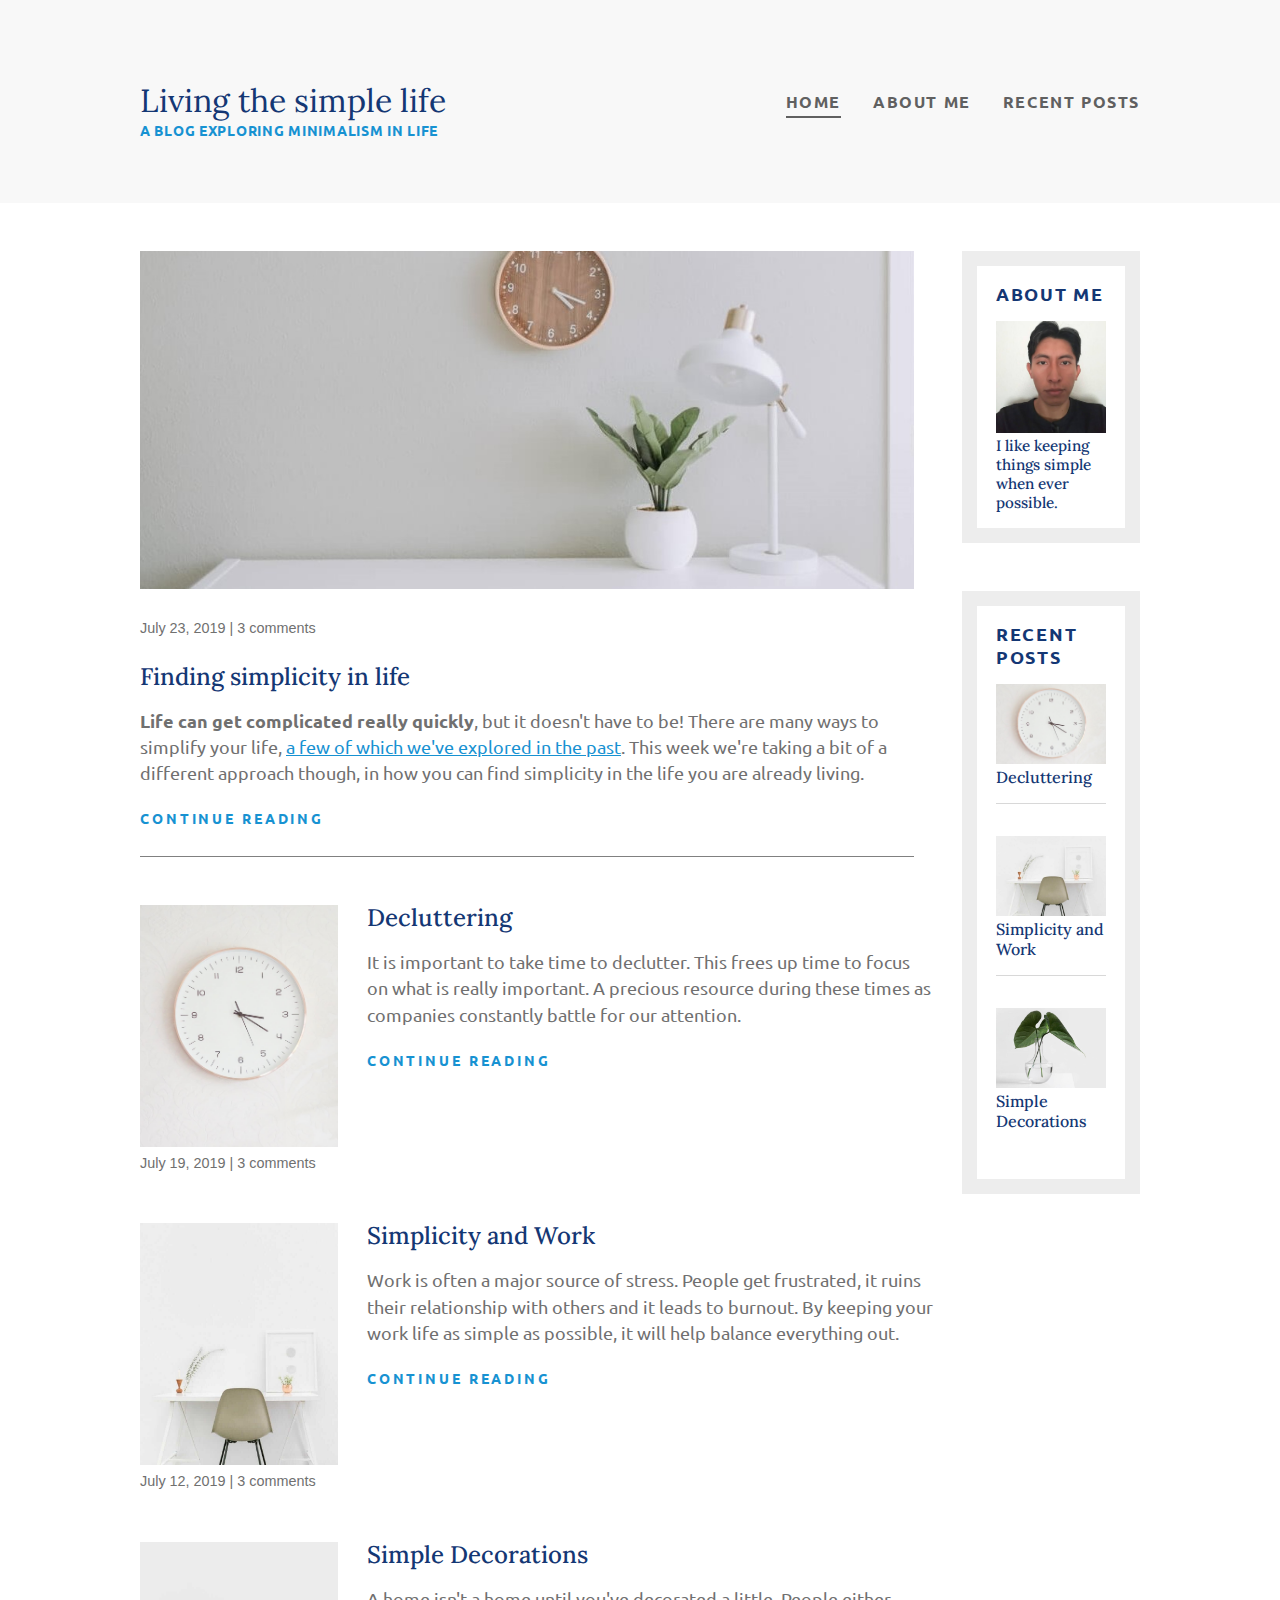
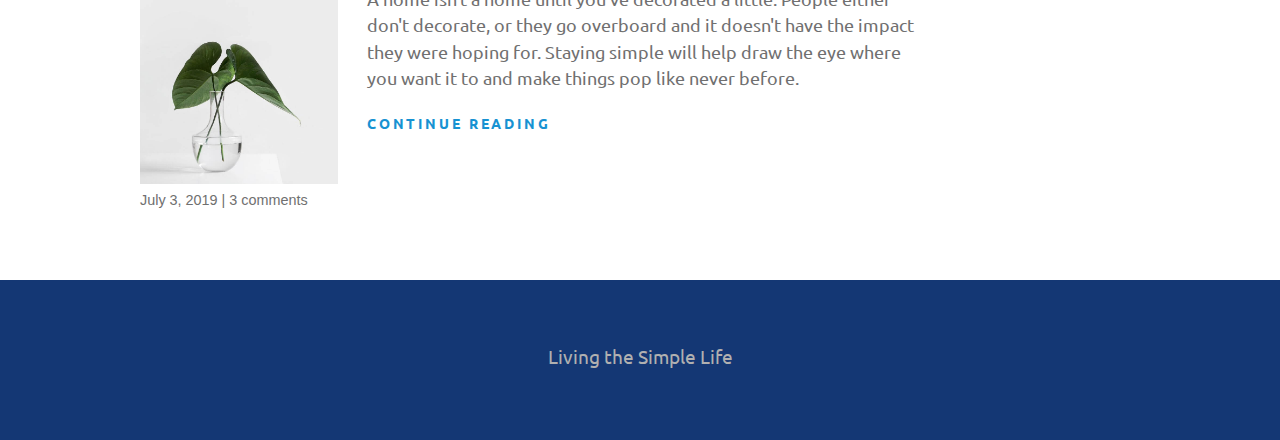
==== commit 1a9eecf0: "Added responsiveness to home page" ====
--- a/Web-Page/index.html
+++ b/Web-Page/index.html
@@ -65,8 +65,8 @@
             <!--------------------      SUBPOSTS        --------------------->
             <article class="post">
                 <div>
-                    <img class="postPic" src="./images/clock3.jpg">
-                    <p class="date">July 19, 2019 | 3 comments</p>
+                    <img class="postPic centerPic" src="./images/clock3.jpg">
+                    <p class="date date-position">July 19, 2019 | 3 comments</p>
                 </div>
                 
                 <div class="article">
@@ -84,7 +84,7 @@
             <article class="post">
                 <div>
                     <img class="postPic" src="./images/cleanOffice.jpg">
-                    <p class="date">July 12, 2019 | 3 comments</p>
+                    <p class="date date-position">July 12, 2019 | 3 comments</p>
                 </div>
                 
                 <div class="article">
@@ -102,7 +102,7 @@
             <article class="post">
                 <div>
                     <img class="postPic" src="./images/plant.jpg">
-                    <p class="date">July 3, 2019 | 3 comments</p>
+                    <p class="date date-position">July 3, 2019 | 3 comments</p>
                 </div>
                 
                 <div class="article">
--- a/Web-Page/css/style.css
+++ b/Web-Page/css/style.css
@@ -161,6 +161,12 @@
     border-bottom: 1px solid grey;
 }
 
+@media (max-width: 775px) {
+    .headline-post {
+        margin-right: 0;
+    }
+}
+
 .mainPostPic {
     width: 100%;
 }
@@ -187,6 +193,8 @@
 .postPic {
     width: 12.375rem;
     height: 15.125rem;
+    object-fit: cover;
+    object-position: bottom;
 }
 
 .date {
@@ -198,6 +206,30 @@
 .article {
     margin: 0 1.8rem;
     line-height: 1.5em;
+}
+
+@media (max-width: 775px) {
+    .post {
+        flex-direction: column;
+    }
+
+    .postPic {
+        width: 100%;
+        margin-top: 0.3rem;
+        object-position: 90% 90%;
+    }
+
+    .centerPic {
+        object-position: center;
+    }
+
+    .article {
+        margin: -1.6rem 0;
+    }
+
+    .date-position {
+        text-align: right;
+    }
 }
 
 /*-------------------------     SIDEBAR STYLES      -------------------------*/
@@ -237,7 +269,7 @@
 }
 
 .link1 h3 {
-    font-size: 0.9rem;
+    font-size: 0.95rem;
     padding-bottom: 0;
     margin-bottom: 0;
 }
@@ -249,13 +281,33 @@
 .sidePic {
     height: 5rem;
     width: 100%;
-    margin: 0.5rem 0;
-
-}
+    margin: 1rem 0.5rem 0 0;
+    object-fit: cover;
+}
+
 .aboutMePic {
     height: 7rem;
     width: 100%;
-    margin: 0.5rem 0;
+    object-fit: cover;
+    margin: 1rem 0.5rem 0 0;
+}
+
+@media (max-width: 775px) {
+    .sideBar {
+        width: 100%;
+    }
+
+    .sidePic {
+        height: 13rem;
+    }
+
+    .aboutMePic {
+        height: 13rem;
+    }
+
+    .link1 {
+        margin-top: 1.2rem;
+    }
 }
 
 /*-------------------------     FOOTER STYLES       -------------------------*/
